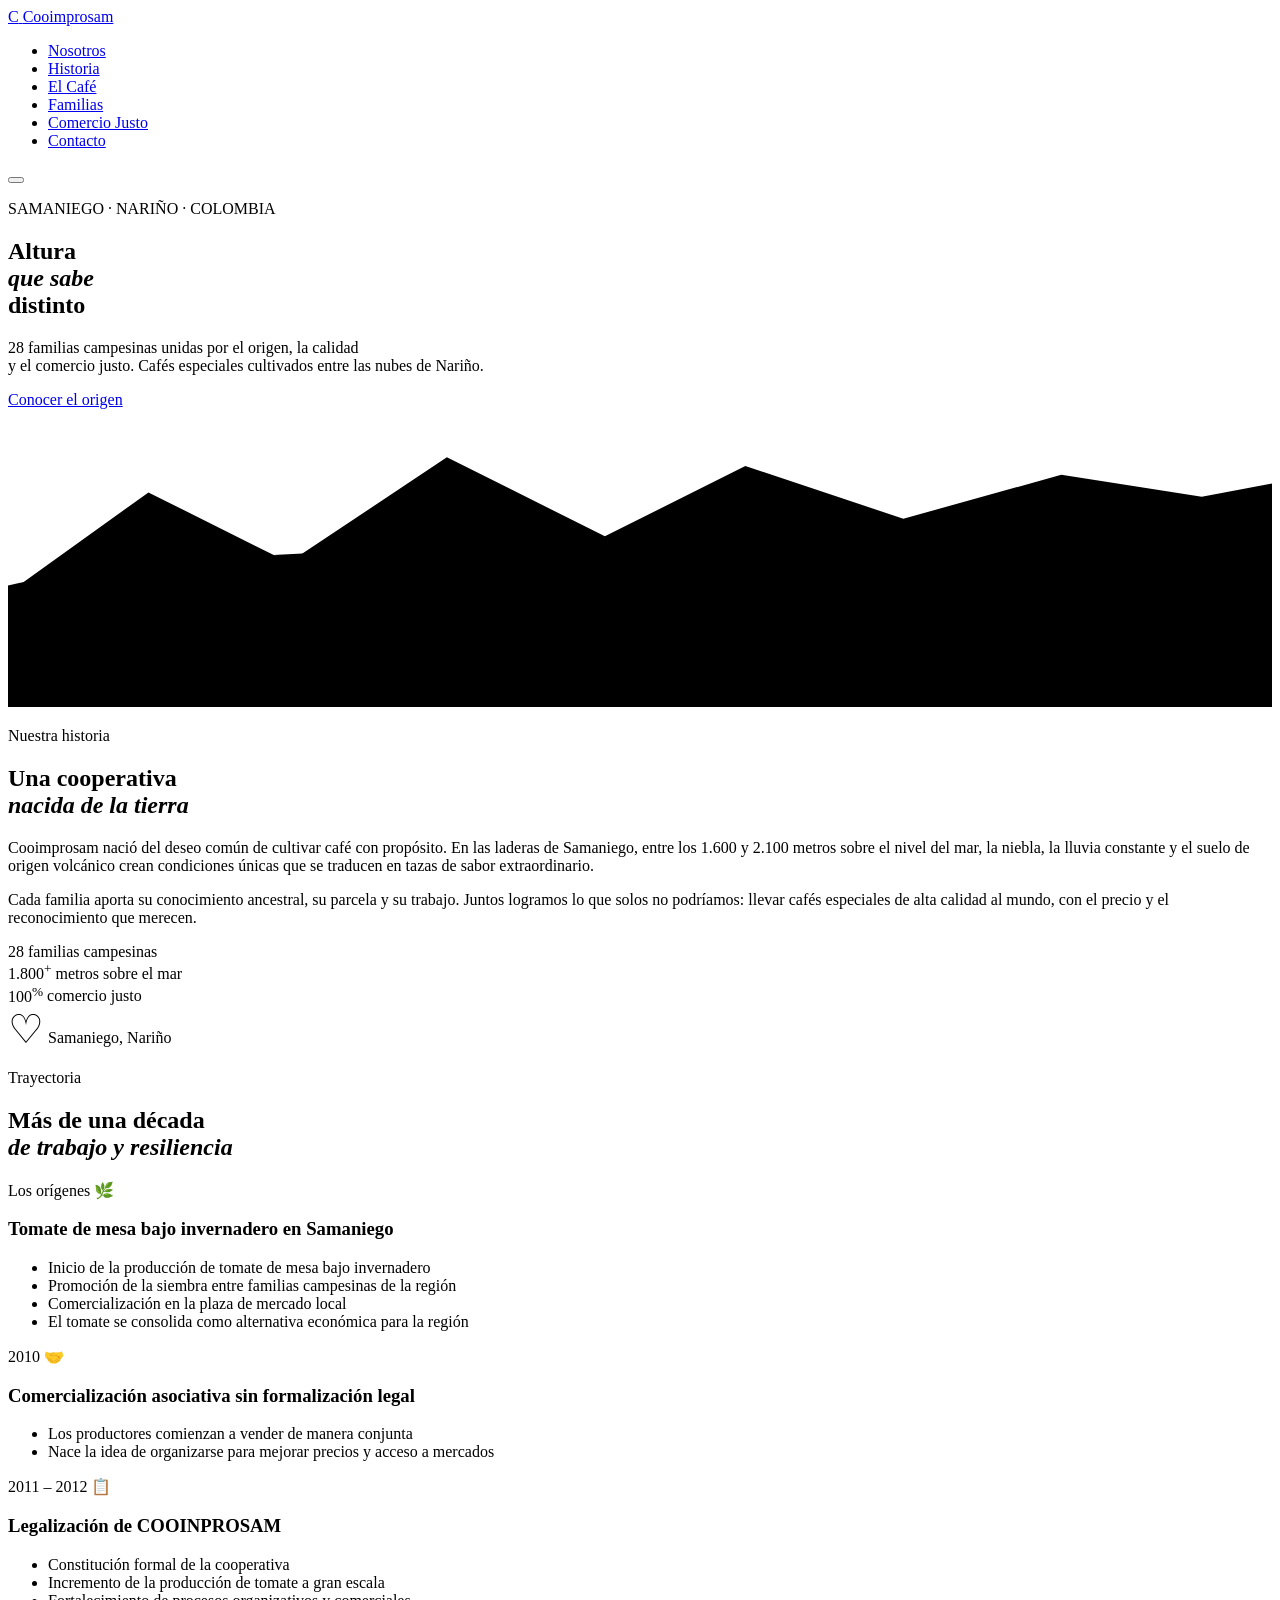
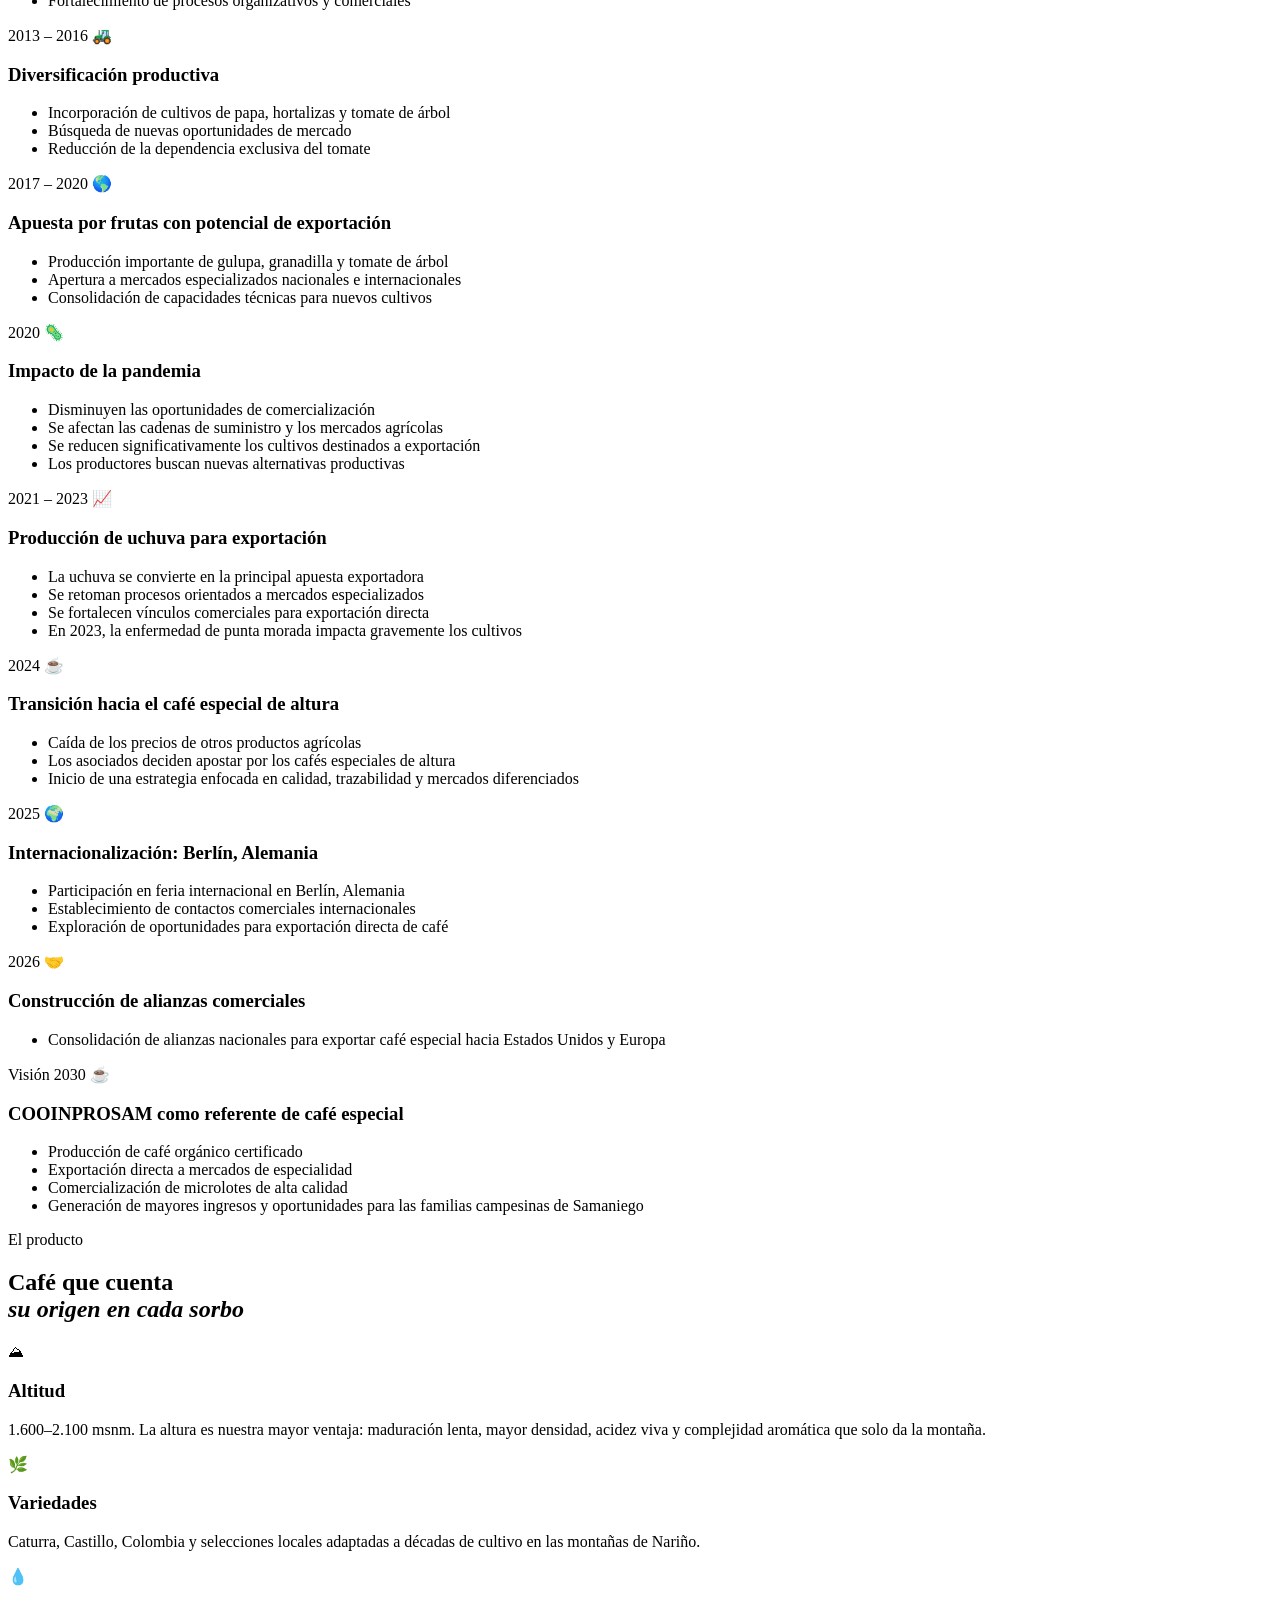
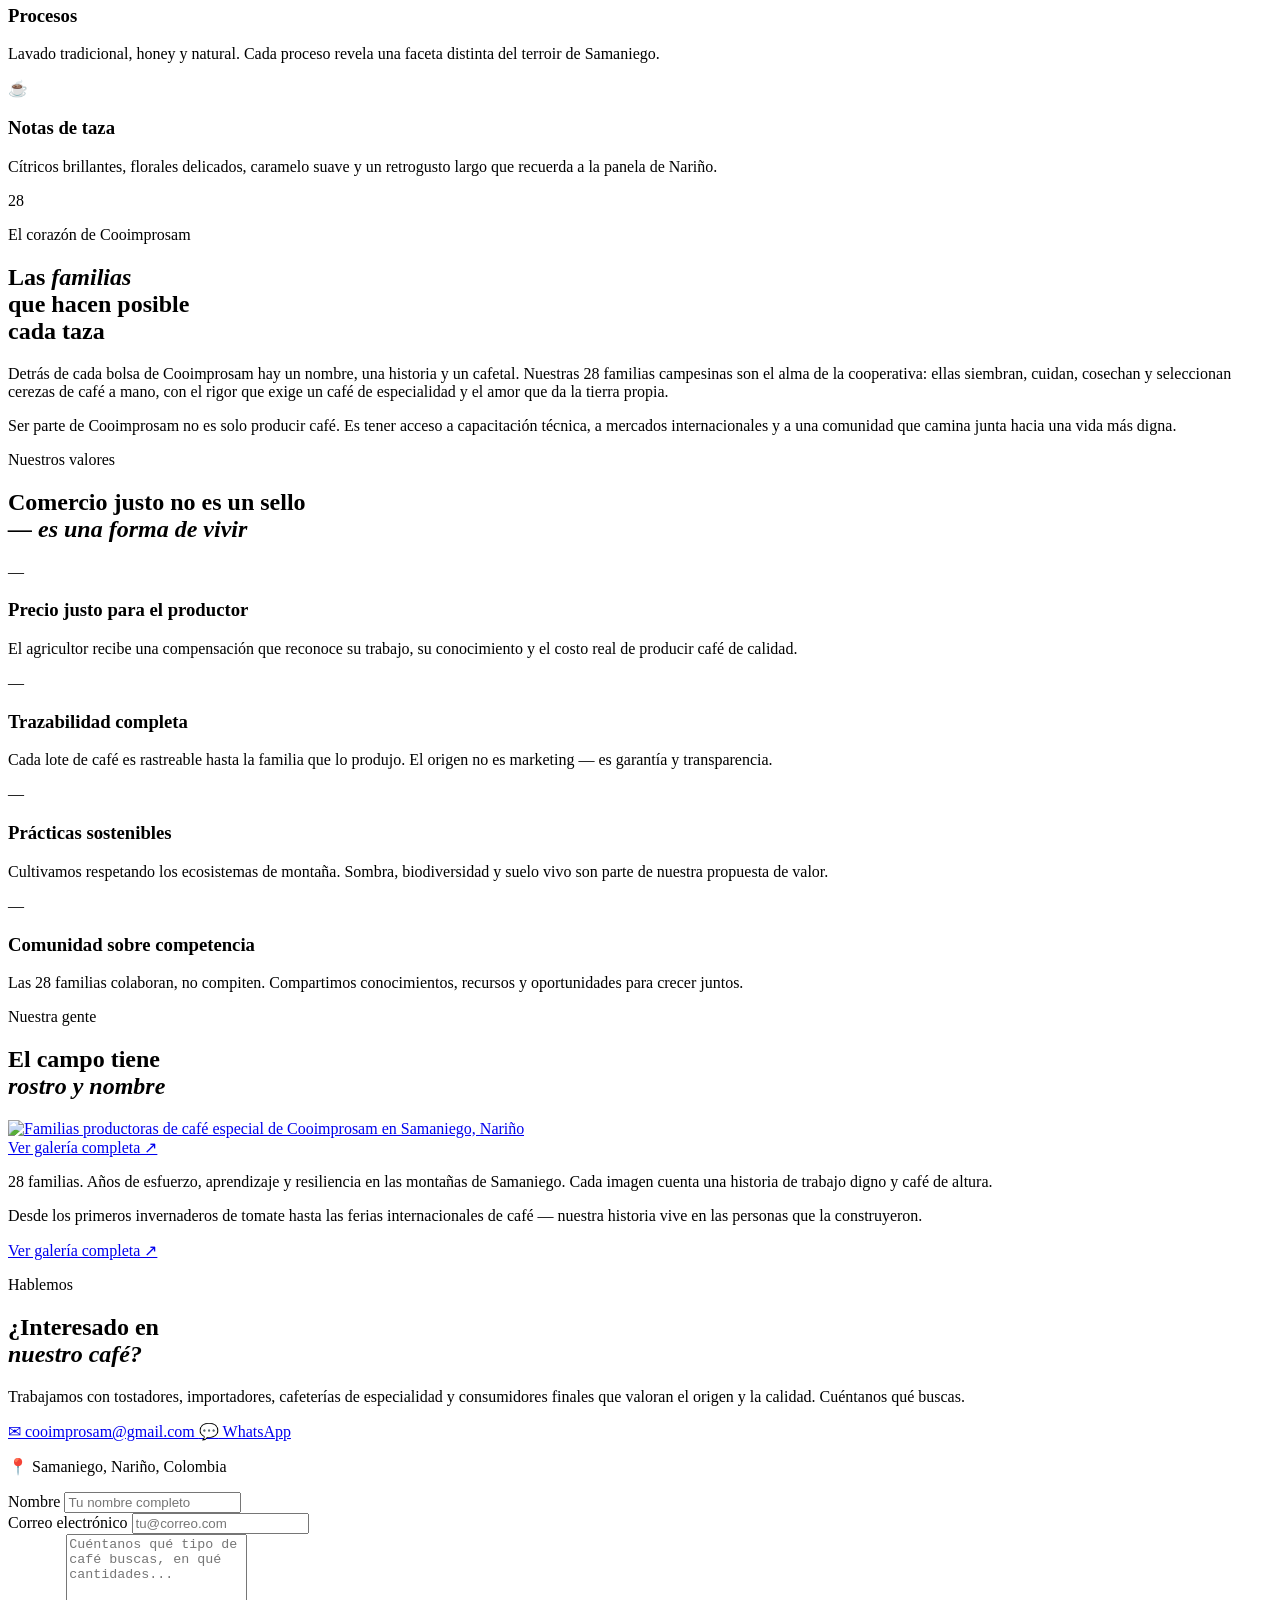
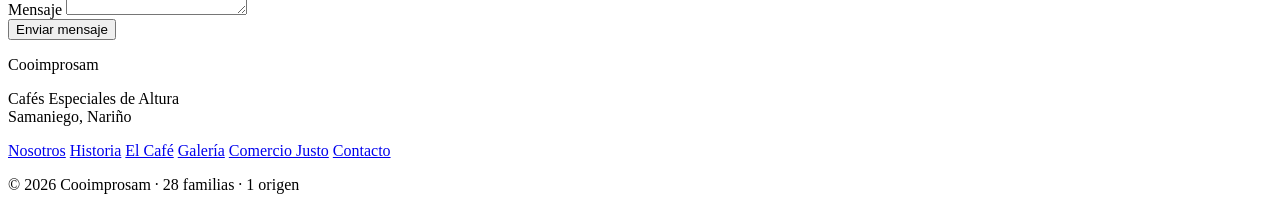
==== files/index.html @ 75f97005 "Add files via upload" ====
<!DOCTYPE html>
<html lang="es">
<head>
  <meta charset="UTF-8"/>
  <meta name="viewport" content="width=device-width, initial-scale=1.0"/>
  <title>Cooimprosam — Cafés Especiales de Altura, Samaniego</title>
  <meta name="description" content="28 familias campesinas de Samaniego, Nariño, unidas por el origen, la calidad y el comercio justo. Cafés especiales de altura."/>
  <meta property="og:title" content="Cooimprosam — Cafés Especiales de Altura"/>
  <meta property="og:description" content="28 familias campesinas. Un café de origen. Samaniego, Nariño, Colombia."/>
  <meta property="og:type" content="website"/>
  <link rel="preconnect" href="https://fonts.googleapis.com"/>
  <link rel="preconnect" href="https://fonts.gstatic.com" crossorigin/>
  <link href="https://fonts.googleapis.com/css2?family=Cormorant+Garamond:ital,wght@0,300;0,400;0,600;1,300;1,400;1,600&family=Jost:wght@300;400;500&display=swap" rel="stylesheet"/>
  <link rel="stylesheet" href="css/style.css"/>
</head>
<body>

  <!-- ===== NAVEGACIÓN ===== -->
  <nav class="nav" id="nav" role="navigation" aria-label="Navegación principal">
    <div class="nav__container">
      <a class="nav__logo" href="#inicio" aria-label="Cooimprosam inicio">
        <span class="nav__logo-sigla">C</span>
        <span class="nav__logo-nombre">Cooimprosam</span>
      </a>
      <ul class="nav__enlaces" id="navEnlaces" role="list">
        <li><a href="#nosotros">Nosotros</a></li>
        <li><a href="#historia">Historia</a></li>
        <li><a href="#cafe">El Café</a></li>
        <li><a href="#familias">Familias</a></li>
        <li><a href="#comercio">Comercio Justo</a></li>
        <li><a href="#contacto" class="nav__contacto">Contacto</a></li>
      </ul>
      <button class="nav__menu" id="navMenu" aria-label="Abrir menú" aria-expanded="false">
        <span></span><span></span><span></span>
      </button>
    </div>
  </nav>

  <!-- ===== HERO ===== -->
  <section class="hero" id="inicio">
    <div class="hero__contenido">
      <p class="eyebrow">SAMANIEGO &middot; NARIÑO &middot; COLOMBIA</p>
      <h1 class="hero__titulo">
        Altura<br/>
        <em>que sabe</em><br/>
        distinto
      </h1>
      <p class="hero__sub">
        28 familias campesinas unidas por el origen, la calidad<br/>
        y el comercio justo. Cafés especiales cultivados entre las nubes de Nariño.
      </p>
      <a href="#nosotros" class="btn btn--claro">Conocer el origen</a>
    </div>

    <!-- Silueta de montañas en SVG puro -->
    <div class="hero__montaña" aria-hidden="true">
      <svg viewBox="0 0 1440 340" xmlns="http://www.w3.org/2000/svg" preserveAspectRatio="none">
        <!-- Capa trasera: montañas lejanas -->
        <path class="capa-1" d="M0,340 L0,210 L160,95 L320,175 L500,55 L680,145 L840,65 L1020,125 L1200,75 L1360,100 L1440,85 L1440,340 Z"/>
        <!-- Capa media -->
        <path class="capa-2" d="M0,340 L0,250 L120,145 L280,215 L460,105 L640,190 L820,110 L1000,170 L1180,115 L1340,155 L1440,130 L1440,340 Z"/>
        <!-- Capa frontal: montañas cercanas -->
        <path class="capa-3" d="M0,340 L0,275 L90,210 L210,260 L370,165 L540,245 L700,155 L860,225 L1020,180 L1180,245 L1340,195 L1440,215 L1440,340 Z"/>
        <!-- Niebla — capa 1 -->
        <ellipse class="niebla niebla-1" cx="720" cy="230" rx="780" ry="75"/>
        <!-- Niebla — capa 2 -->
        <ellipse class="niebla niebla-2" cx="280" cy="260" rx="420" ry="55"/>
        <!-- Niebla — capa 3 -->
        <ellipse class="niebla niebla-3" cx="1120" cy="240" rx="380" ry="50"/>
      </svg>
    </div>
  </section>

  <!-- ===== NOSOTROS ===== -->
  <section class="seccion nosotros" id="nosotros">
    <div class="contenedor">
      <div class="nosotros__grilla">
        <div class="nosotros__cabeza">
          <p class="eyebrow eyebrow--verde">Nuestra historia</p>
          <h2 class="titulo-seccion">Una cooperativa<br/><em>nacida de la tierra</em></h2>
        </div>
        <div class="nosotros__cuerpo reveal">
          <p>Cooimprosam nació del deseo común de cultivar café con propósito. En las laderas de Samaniego, entre los 1.600 y 2.100 metros sobre el nivel del mar, la niebla, la lluvia constante y el suelo de origen volcánico crean condiciones únicas que se traducen en tazas de sabor extraordinario.</p>
          <p>Cada familia aporta su conocimiento ancestral, su parcela y su trabajo. Juntos logramos lo que solos no podríamos: llevar cafés especiales de alta calidad al mundo, con el precio y el reconocimiento que merecen.</p>
        </div>
      </div>

      <!-- Estadísticas -->
      <div class="estadisticas">
        <div class="estadistica reveal">
          <span class="estadistica__numero">28</span>
          <span class="estadistica__etiqueta">familias campesinas</span>
        </div>
        <div class="estadistica reveal">
          <span class="estadistica__numero">1.800<sup>+</sup></span>
          <span class="estadistica__etiqueta">metros sobre el mar</span>
        </div>
        <div class="estadistica reveal">
          <span class="estadistica__numero">100<sup>%</sup></span>
          <span class="estadistica__etiqueta">comercio justo</span>
        </div>
        <div class="estadistica reveal">
          <span class="estadistica__numero" style="font-size:2.5rem;">&#9825;</span>
          <span class="estadistica__etiqueta">Samaniego, Nariño</span>
        </div>
      </div>
    </div>
  </section>

  <!-- ===== HISTORIA ===== -->
  <section class="seccion historia" id="historia">
    <div class="contenedor">
      <div class="seccion__cabeza">
        <p class="eyebrow eyebrow--verde">Trayectoria</p>
        <h2 class="titulo-seccion">Más de una década<br/><em>de trabajo y resiliencia</em></h2>
      </div>
      <div class="linea-tiempo">

        <div class="linea__item reveal">
          <div class="linea__encabezado">
            <span class="linea__año">Los orígenes</span>
            <span class="linea__icono" aria-hidden="true">🌿</span>
          </div>
          <div class="linea__tarjeta">
            <h3>Tomate de mesa bajo invernadero en Samaniego</h3>
            <ul>
              <li>Inicio de la producción de tomate de mesa bajo invernadero</li>
              <li>Promoción de la siembra entre familias campesinas de la región</li>
              <li>Comercialización en la plaza de mercado local</li>
              <li>El tomate se consolida como alternativa económica para la región</li>
            </ul>
          </div>
        </div>

        <div class="linea__item reveal">
          <div class="linea__encabezado">
            <span class="linea__año">2010</span>
            <span class="linea__icono" aria-hidden="true">🤝</span>
          </div>
          <div class="linea__tarjeta">
            <h3>Comercialización asociativa sin formalización legal</h3>
            <ul>
              <li>Los productores comienzan a vender de manera conjunta</li>
              <li>Nace la idea de organizarse para mejorar precios y acceso a mercados</li>
            </ul>
          </div>
        </div>

        <div class="linea__item reveal">
          <div class="linea__encabezado">
            <span class="linea__año">2011 – 2012</span>
            <span class="linea__icono" aria-hidden="true">📋</span>
          </div>
          <div class="linea__tarjeta">
            <h3>Legalización de COOINPROSAM</h3>
            <ul>
              <li>Constitución formal de la cooperativa</li>
              <li>Incremento de la producción de tomate a gran escala</li>
              <li>Fortalecimiento de procesos organizativos y comerciales</li>
            </ul>
          </div>
        </div>

        <div class="linea__item reveal">
          <div class="linea__encabezado">
            <span class="linea__año">2013 – 2016</span>
            <span class="linea__icono" aria-hidden="true">🚜</span>
          </div>
          <div class="linea__tarjeta">
            <h3>Diversificación productiva</h3>
            <ul>
              <li>Incorporación de cultivos de papa, hortalizas y tomate de árbol</li>
              <li>Búsqueda de nuevas oportunidades de mercado</li>
              <li>Reducción de la dependencia exclusiva del tomate</li>
            </ul>
          </div>
        </div>

        <div class="linea__item reveal">
          <div class="linea__encabezado">
            <span class="linea__año">2017 – 2020</span>
            <span class="linea__icono" aria-hidden="true">🌎</span>
          </div>
          <div class="linea__tarjeta">
            <h3>Apuesta por frutas con potencial de exportación</h3>
            <ul>
              <li>Producción importante de gulupa, granadilla y tomate de árbol</li>
              <li>Apertura a mercados especializados nacionales e internacionales</li>
              <li>Consolidación de capacidades técnicas para nuevos cultivos</li>
            </ul>
          </div>
        </div>

        <div class="linea__item linea__item--crisis reveal">
          <div class="linea__encabezado">
            <span class="linea__año">2020</span>
            <span class="linea__icono" aria-hidden="true">🦠</span>
          </div>
          <div class="linea__tarjeta">
            <h3>Impacto de la pandemia</h3>
            <ul>
              <li>Disminuyen las oportunidades de comercialización</li>
              <li>Se afectan las cadenas de suministro y los mercados agrícolas</li>
              <li>Se reducen significativamente los cultivos destinados a exportación</li>
              <li>Los productores buscan nuevas alternativas productivas</li>
            </ul>
          </div>
        </div>

        <div class="linea__item reveal">
          <div class="linea__encabezado">
            <span class="linea__año">2021 – 2023</span>
            <span class="linea__icono" aria-hidden="true">📈</span>
          </div>
          <div class="linea__tarjeta">
            <h3>Producción de uchuva para exportación</h3>
            <ul>
              <li>La uchuva se convierte en la principal apuesta exportadora</li>
              <li>Se retoman procesos orientados a mercados especializados</li>
              <li>Se fortalecen vínculos comerciales para exportación directa</li>
              <li>En 2023, la enfermedad de punta morada impacta gravemente los cultivos</li>
            </ul>
          </div>
        </div>

        <div class="linea__item linea__item--cafe reveal">
          <div class="linea__encabezado">
            <span class="linea__año">2024</span>
            <span class="linea__icono" aria-hidden="true">☕</span>
          </div>
          <div class="linea__tarjeta">
            <h3>Transición hacia el café especial de altura</h3>
            <ul>
              <li>Caída de los precios de otros productos agrícolas</li>
              <li>Los asociados deciden apostar por los cafés especiales de altura</li>
              <li>Inicio de una estrategia enfocada en calidad, trazabilidad y mercados diferenciados</li>
            </ul>
          </div>
        </div>

        <div class="linea__item linea__item--cafe reveal">
          <div class="linea__encabezado">
            <span class="linea__año">2025</span>
            <span class="linea__icono" aria-hidden="true">🌍</span>
          </div>
          <div class="linea__tarjeta">
            <h3>Internacionalización: Berlín, Alemania</h3>
            <ul>
              <li>Participación en feria internacional en Berlín, Alemania</li>
              <li>Establecimiento de contactos comerciales internacionales</li>
              <li>Exploración de oportunidades para exportación directa de café</li>
            </ul>
          </div>
        </div>

        <div class="linea__item linea__item--cafe reveal">
          <div class="linea__encabezado">
            <span class="linea__año">2026</span>
            <span class="linea__icono" aria-hidden="true">🤝</span>
          </div>
          <div class="linea__tarjeta">
            <h3>Construcción de alianzas comerciales</h3>
            <ul>
              <li>Consolidación de alianzas nacionales para exportar café especial hacia Estados Unidos y Europa</li>
            </ul>
          </div>
        </div>

        <div class="linea__item linea__item--vision reveal">
          <div class="linea__encabezado">
            <span class="linea__año linea__año--vision">Visión 2030</span>
            <span class="linea__icono" aria-hidden="true">☕</span>
          </div>
          <div class="linea__tarjeta linea__tarjeta--vision">
            <h3>COOINPROSAM como referente de café especial</h3>
            <ul>
              <li>Producción de café orgánico certificado</li>
              <li>Exportación directa a mercados de especialidad</li>
              <li>Comercialización de microlotes de alta calidad</li>
              <li>Generación de mayores ingresos y oportunidades para las familias campesinas de Samaniego</li>
            </ul>
          </div>
        </div>

      </div>
    </div>
  </section>

  <!-- ===== EL CAFÉ ===== -->
  <section class="seccion cafe" id="cafe">
    <div class="contenedor">
      <div class="seccion__cabeza">
        <p class="eyebrow eyebrow--oro">El producto</p>
        <h2 class="titulo-seccion titulo-seccion--claro">Café que cuenta<br/><em>su origen en cada sorbo</em></h2>
      </div>
      <div class="cafe__grilla">
        <article class="cafe__tarjeta reveal">
          <div class="cafe__icono">&#9968;</div>
          <h3>Altitud</h3>
          <p>1.600&ndash;2.100 msnm. La altura es nuestra mayor ventaja: maduración lenta, mayor densidad, acidez viva y complejidad aromática que solo da la montaña.</p>
        </article>
        <article class="cafe__tarjeta reveal">
          <div class="cafe__icono">&#127807;</div>
          <h3>Variedades</h3>
          <p>Caturra, Castillo, Colombia y selecciones locales adaptadas a décadas de cultivo en las montañas de Nariño.</p>
        </article>
        <article class="cafe__tarjeta reveal">
          <div class="cafe__icono">&#128167;</div>
          <h3>Procesos</h3>
          <p>Lavado tradicional, honey y natural. Cada proceso revela una faceta distinta del terroir de Samaniego.</p>
        </article>
        <article class="cafe__tarjeta reveal">
          <div class="cafe__icono">&#9749;</div>
          <h3>Notas de taza</h3>
          <p>Cítricos brillantes, florales delicados, caramelo suave y un retrogusto largo que recuerda a la panela de Nariño.</p>
        </article>
      </div>
    </div>
  </section>

  <!-- ===== LAS 28 FAMILIAS ===== -->
  <section class="seccion familias" id="familias">
    <div class="contenedor">
      <div class="familias__interior">
        <div class="familias__numero-col" aria-hidden="true">
          <span class="familias__numero">28</span>
        </div>
        <div class="familias__texto reveal">
          <p class="eyebrow eyebrow--verde">El corazón de Cooimprosam</p>
          <h2 class="titulo-seccion">Las <em>familias</em><br/>que hacen posible<br/>cada taza</h2>
          <p>Detrás de cada bolsa de Cooimprosam hay un nombre, una historia y un cafetal. Nuestras 28 familias campesinas son el alma de la cooperativa: ellas siembran, cuidan, cosechan y seleccionan cerezas de café a mano, con el rigor que exige un café de especialidad y el amor que da la tierra propia.</p>
          <p>Ser parte de Cooimprosam no es solo producir café. Es tener acceso a capacitación técnica, a mercados internacionales y a una comunidad que camina junta hacia una vida más digna.</p>
        </div>
      </div>
    </div>
  </section>

  <!-- ===== COMERCIO JUSTO ===== -->
  <section class="seccion comercio" id="comercio">
    <div class="contenedor">
      <div class="seccion__cabeza">
        <p class="eyebrow eyebrow--verde">Nuestros valores</p>
        <h2 class="titulo-seccion">Comercio justo no es un sello<br/><em>— es una forma de vivir</em></h2>
      </div>
      <div class="comercio__grilla">
        <div class="comercio__item reveal">
          <span class="comercio__raya">&mdash;</span>
          <div>
            <h3>Precio justo para el productor</h3>
            <p>El agricultor recibe una compensación que reconoce su trabajo, su conocimiento y el costo real de producir café de calidad.</p>
          </div>
        </div>
        <div class="comercio__item reveal">
          <span class="comercio__raya">&mdash;</span>
          <div>
            <h3>Trazabilidad completa</h3>
            <p>Cada lote de café es rastreable hasta la familia que lo produjo. El origen no es marketing — es garantía y transparencia.</p>
          </div>
        </div>
        <div class="comercio__item reveal">
          <span class="comercio__raya">&mdash;</span>
          <div>
            <h3>Prácticas sostenibles</h3>
            <p>Cultivamos respetando los ecosistemas de montaña. Sombra, biodiversidad y suelo vivo son parte de nuestra propuesta de valor.</p>
          </div>
        </div>
        <div class="comercio__item reveal">
          <span class="comercio__raya">&mdash;</span>
          <div>
            <h3>Comunidad sobre competencia</h3>
            <p>Las 28 familias colaboran, no compiten. Compartimos conocimientos, recursos y oportunidades para crecer juntos.</p>
          </div>
        </div>
      </div>
    </div>
  </section>

  <!-- ===== GALERÍA ===== -->
  <section class="seccion galeria" id="galeria">
    <div class="contenedor">
      <div class="seccion__cabeza">
        <p class="eyebrow eyebrow--verde">Nuestra gente</p>
        <h2 class="titulo-seccion">El campo tiene<br/><em>rostro y nombre</em></h2>
      </div>
      <div class="galeria__grilla">
        <a class="galeria__foto-grande reveal"
           href="https://photos.app.goo.gl/U673oSug51WyYbV66"
           target="_blank" rel="noopener"
           aria-label="Ver galería completa de Cooimprosam en Google Photos">
          <img
            src="https://lh3.googleusercontent.com/pw/AP1GczN3_PozcMgSLpehqt9l8ff1tdXlCzqvuximtPynm4t2PHqzoH8kKoo0LIjVLibMn_ZU074DUKzObbNExazoR1L8ZPGiOHaNhUfyGPLfxATYT-wzOWns=w1200-h800"
            alt="Familias productoras de café especial de Cooimprosam en Samaniego, Nariño"
            loading="lazy"
          />
          <div class="galeria__hover">
            <span>Ver galería completa ↗</span>
          </div>
        </a>
        <div class="galeria__textos reveal">
          <p>28 familias. Años de esfuerzo, aprendizaje y resiliencia en las montañas de Samaniego. Cada imagen cuenta una historia de trabajo digno y café de altura.</p>
          <p>Desde los primeros invernaderos de tomate hasta las ferias internacionales de café — nuestra historia vive en las personas que la construyeron.</p>
          <a href="https://photos.app.goo.gl/U673oSug51WyYbV66"
             target="_blank" rel="noopener"
             class="btn btn--oscuro">Ver galería completa ↗</a>
        </div>
      </div>
    </div>
  </section>

  <!-- ===== CONTACTO ===== -->
  <section class="seccion contacto" id="contacto">
    <div class="contenedor">
      <div class="contacto__interior">
        <div class="contacto__info">
          <p class="eyebrow eyebrow--oro">Hablemos</p>
          <h2 class="titulo-seccion titulo-seccion--claro">¿Interesado en<br/><em>nuestro café?</em></h2>
          <p class="contacto__desc">Trabajamos con tostadores, importadores, cafeterías de especialidad y consumidores finales que valoran el origen y la calidad. Cuéntanos qué buscas.</p>
          <div class="contacto__canales">
            <a href="mailto:cooimprosam@gmail.com" class="contacto__canal">
              <span>&#9993;</span> cooimprosam@gmail.com
            </a>
            <a href="https://wa.me/573000000000" class="contacto__canal" target="_blank" rel="noopener">
              <span>&#128172;</span> WhatsApp
            </a>
            <p class="contacto__lugar">
              <span>&#128205;</span> Samaniego, Nariño, Colombia
            </p>
          </div>
        </div>

        <!-- Formulario — para recibir correos usa Formspree.io (ver README) -->
        <form class="contacto__form" id="contactoForm" action="https://formspree.io/f/REEMPLAZAR_ID" method="POST" novalidate>
          <div class="campo">
            <label for="nombre">Nombre</label>
            <input type="text" id="nombre" name="nombre" placeholder="Tu nombre completo" required/>
          </div>
          <div class="campo">
            <label for="email">Correo electrónico</label>
            <input type="email" id="email" name="email" placeholder="tu@correo.com" required/>
          </div>
          <div class="campo">
            <label for="mensaje">Mensaje</label>
            <textarea id="mensaje" name="mensaje" rows="5" placeholder="Cuéntanos qué tipo de café buscas, en qué cantidades..." required></textarea>
          </div>
          <button type="submit" class="btn btn--claro btn--completo" id="btnEnviar">Enviar mensaje</button>
          <p class="form__confirmacion" id="formConfirmacion" aria-live="polite"></p>
        </form>
      </div>
    </div>
  </section>

  <!-- ===== PIE DE PÁGINA ===== -->
  <footer class="pie">
    <div class="contenedor">
      <div class="pie__interior">
        <div class="pie__marca">
          <p class="pie__logo">Cooimprosam</p>
          <p class="pie__eslogan">Cafés Especiales de Altura<br/>Samaniego, Nariño</p>
        </div>
        <nav class="pie__enlaces" aria-label="Pie de página">
          <a href="#nosotros">Nosotros</a>
          <a href="#historia">Historia</a>
          <a href="#cafe">El Café</a>
          <a href="#galeria">Galería</a>
          <a href="#comercio">Comercio Justo</a>
          <a href="#contacto">Contacto</a>
        </nav>
        <p class="pie__derechos">&copy; 2026 Cooimprosam &middot; 28 familias &middot; 1 origen</p>
      </div>
    </div>
  </footer>

  <script src="js/script.js"></script>
</body>
</html>
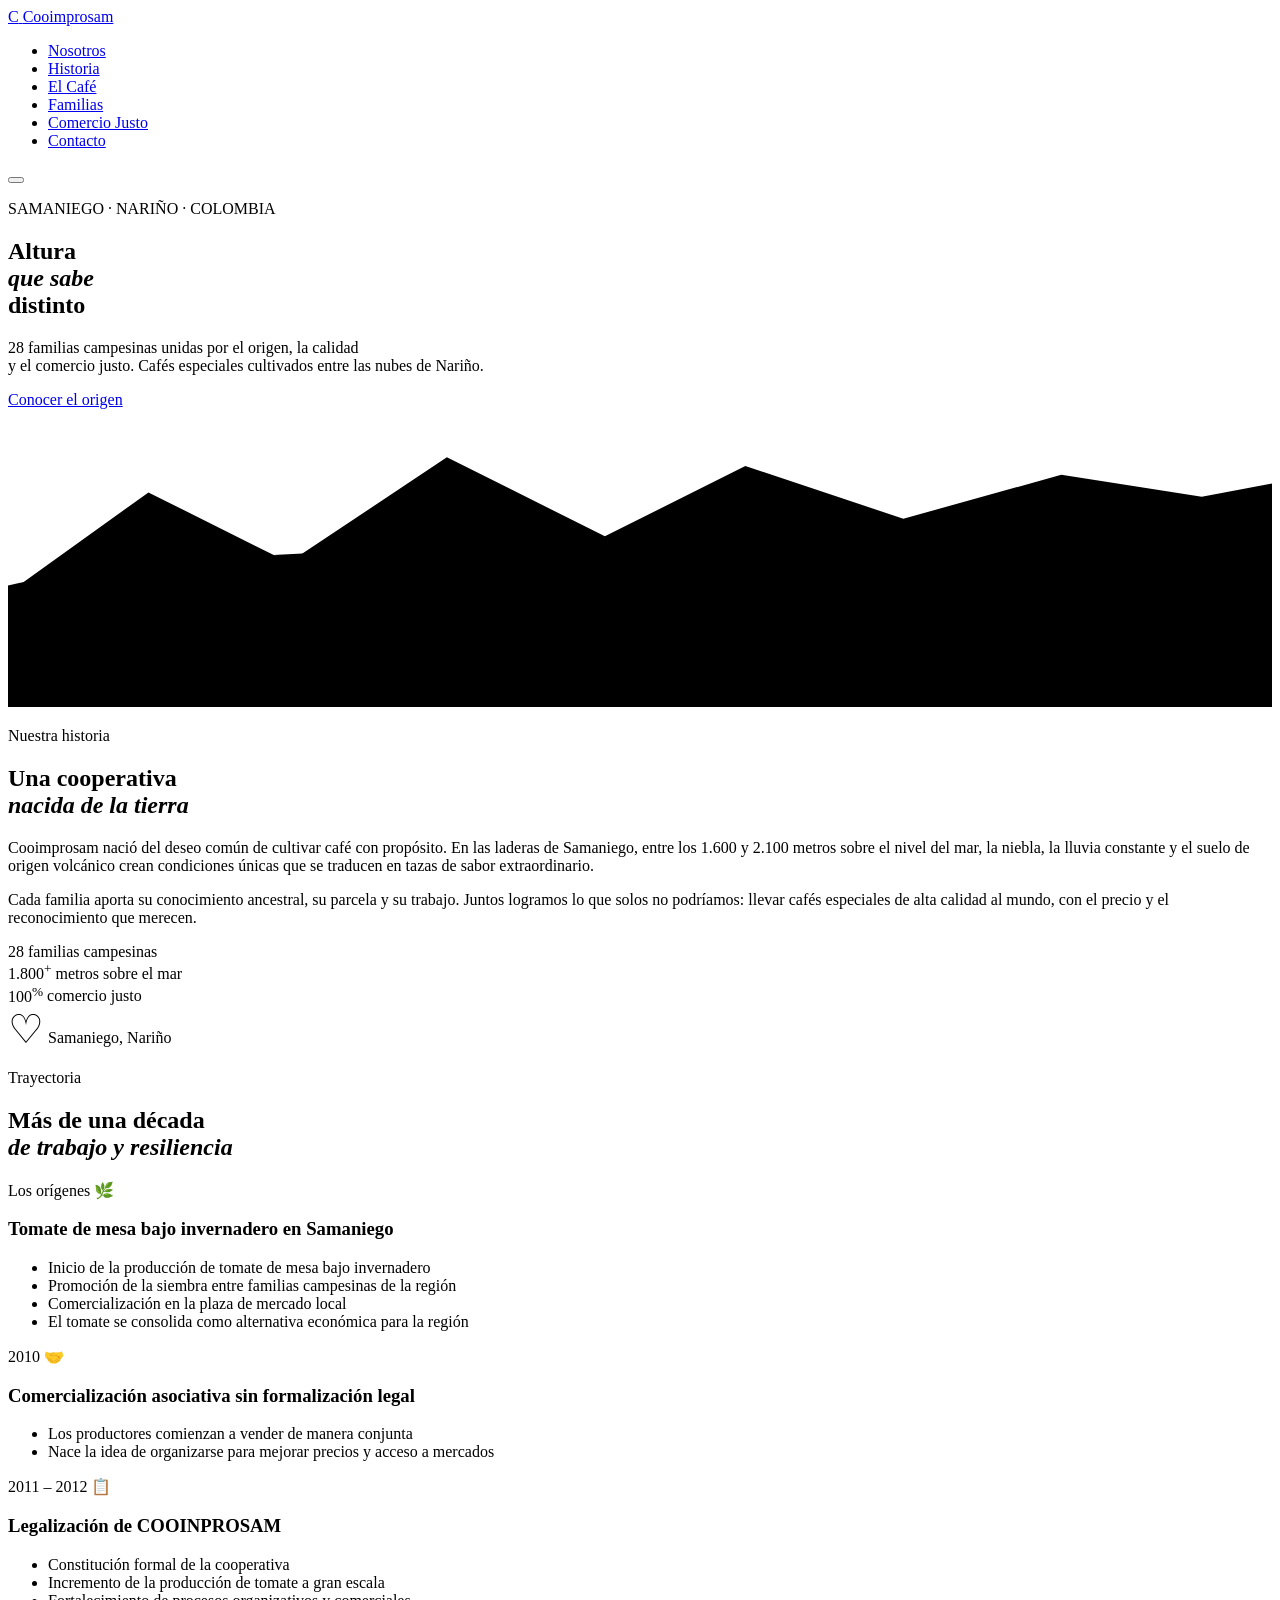
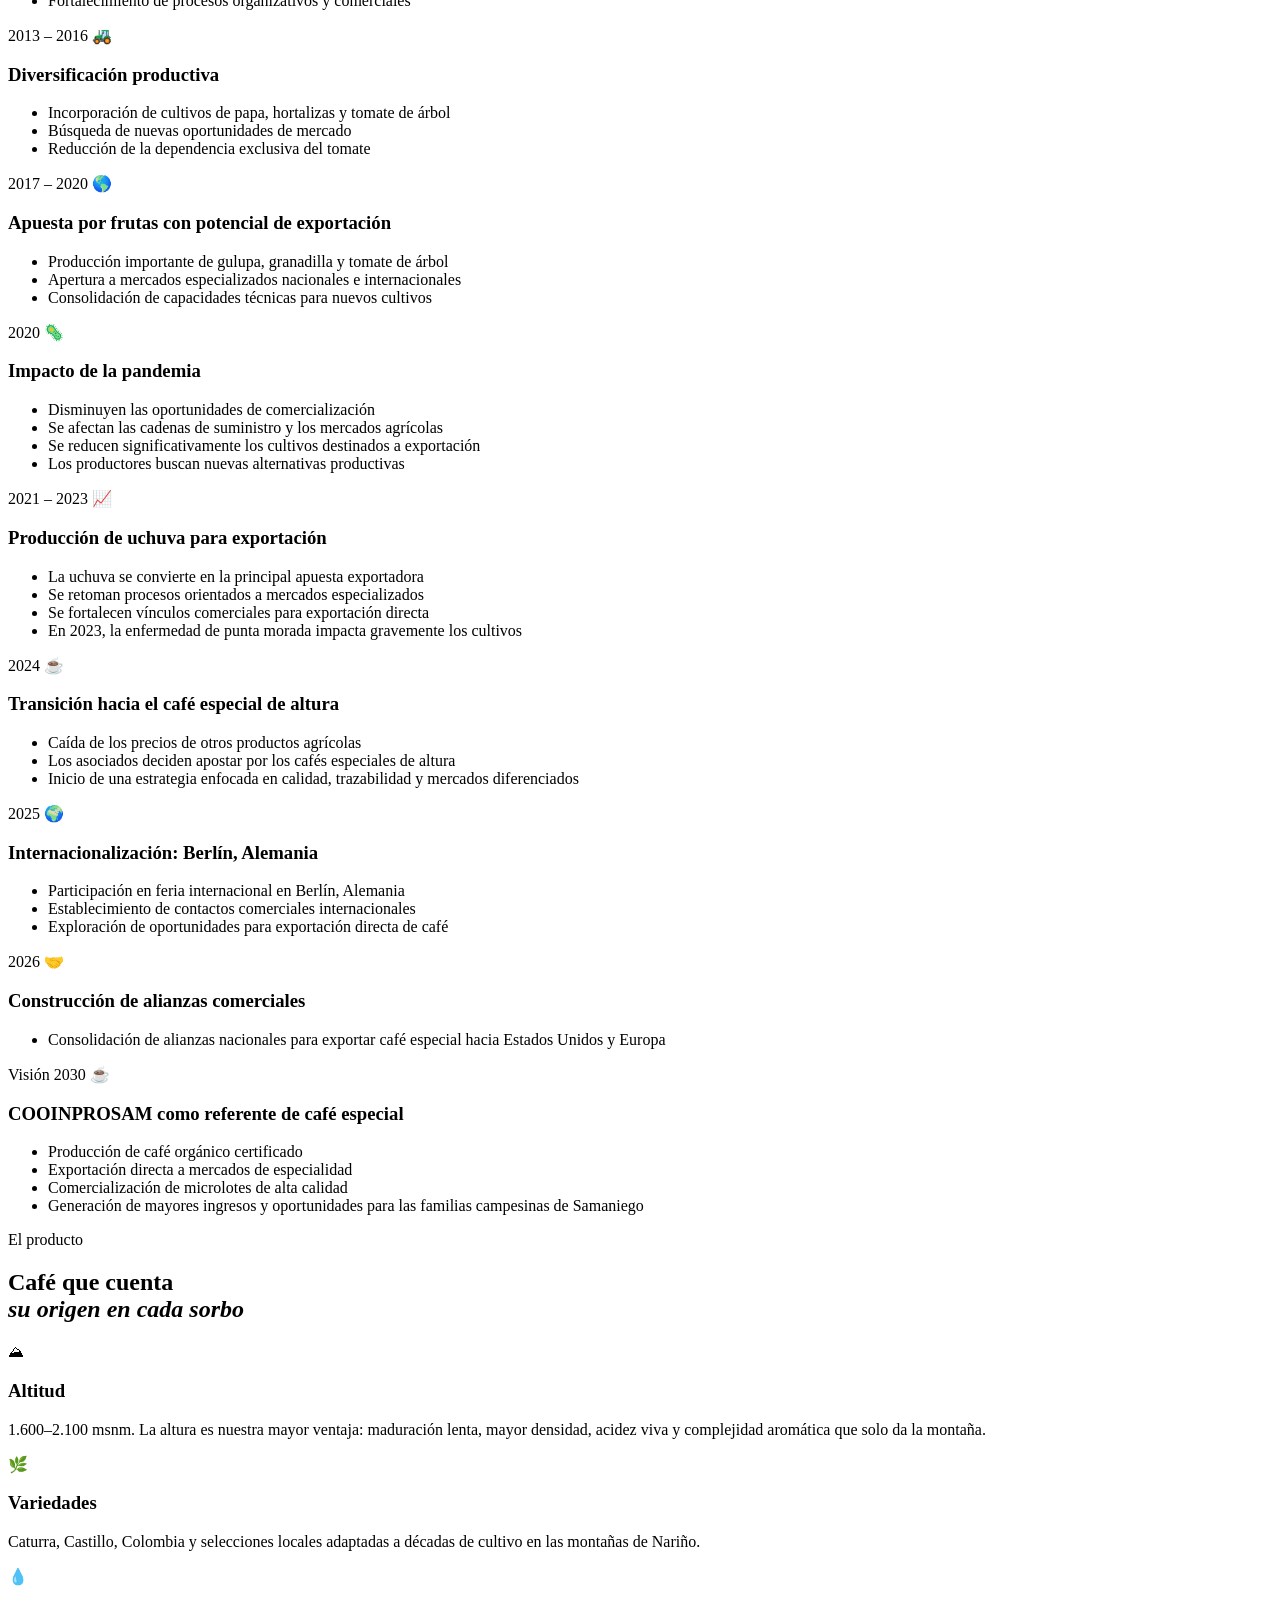
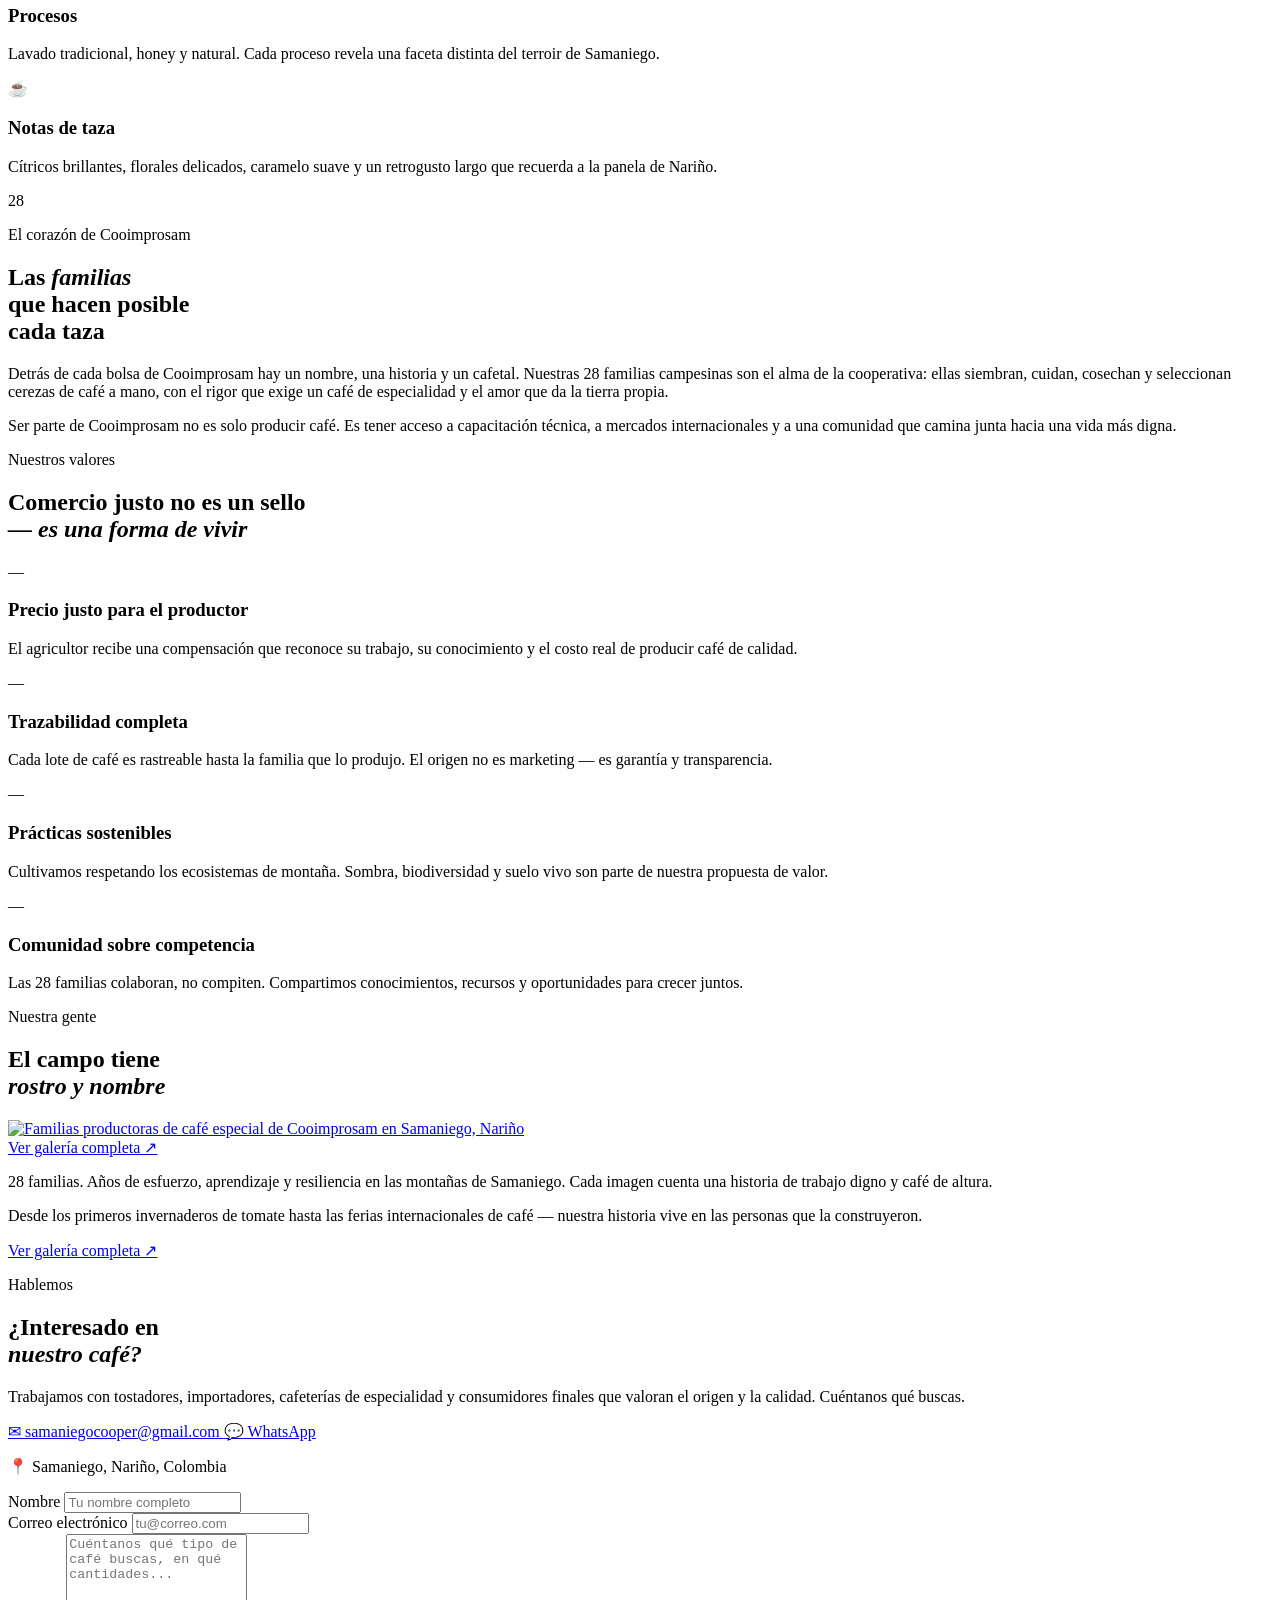
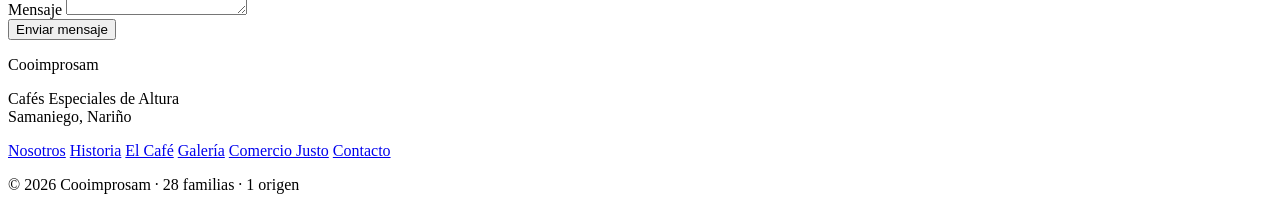
==== commit 2e597524: "Update index.html" ====
--- a/files/index.html
+++ b/files/index.html
@@ -416,10 +416,10 @@
           <h2 class="titulo-seccion titulo-seccion--claro">¿Interesado en<br/><em>nuestro café?</em></h2>
           <p class="contacto__desc">Trabajamos con tostadores, importadores, cafeterías de especialidad y consumidores finales que valoran el origen y la calidad. Cuéntanos qué buscas.</p>
           <div class="contacto__canales">
-            <a href="mailto:cooimprosam@gmail.com" class="contacto__canal">
-              <span>&#9993;</span> cooimprosam@gmail.com
+            <a href="mailto:samaniegocooper@gmail.com" class="contacto__canal">
+              <span>&#9993;</span> samaniegocooper@gmail.com
             </a>
-            <a href="https://wa.me/573000000000" class="contacto__canal" target="_blank" rel="noopener">
+            <a href="https://wa.me/573001234567" class="contacto__canal" target="_blank" rel="noopener">
               <span>&#128172;</span> WhatsApp
             </a>
             <p class="contacto__lugar">
